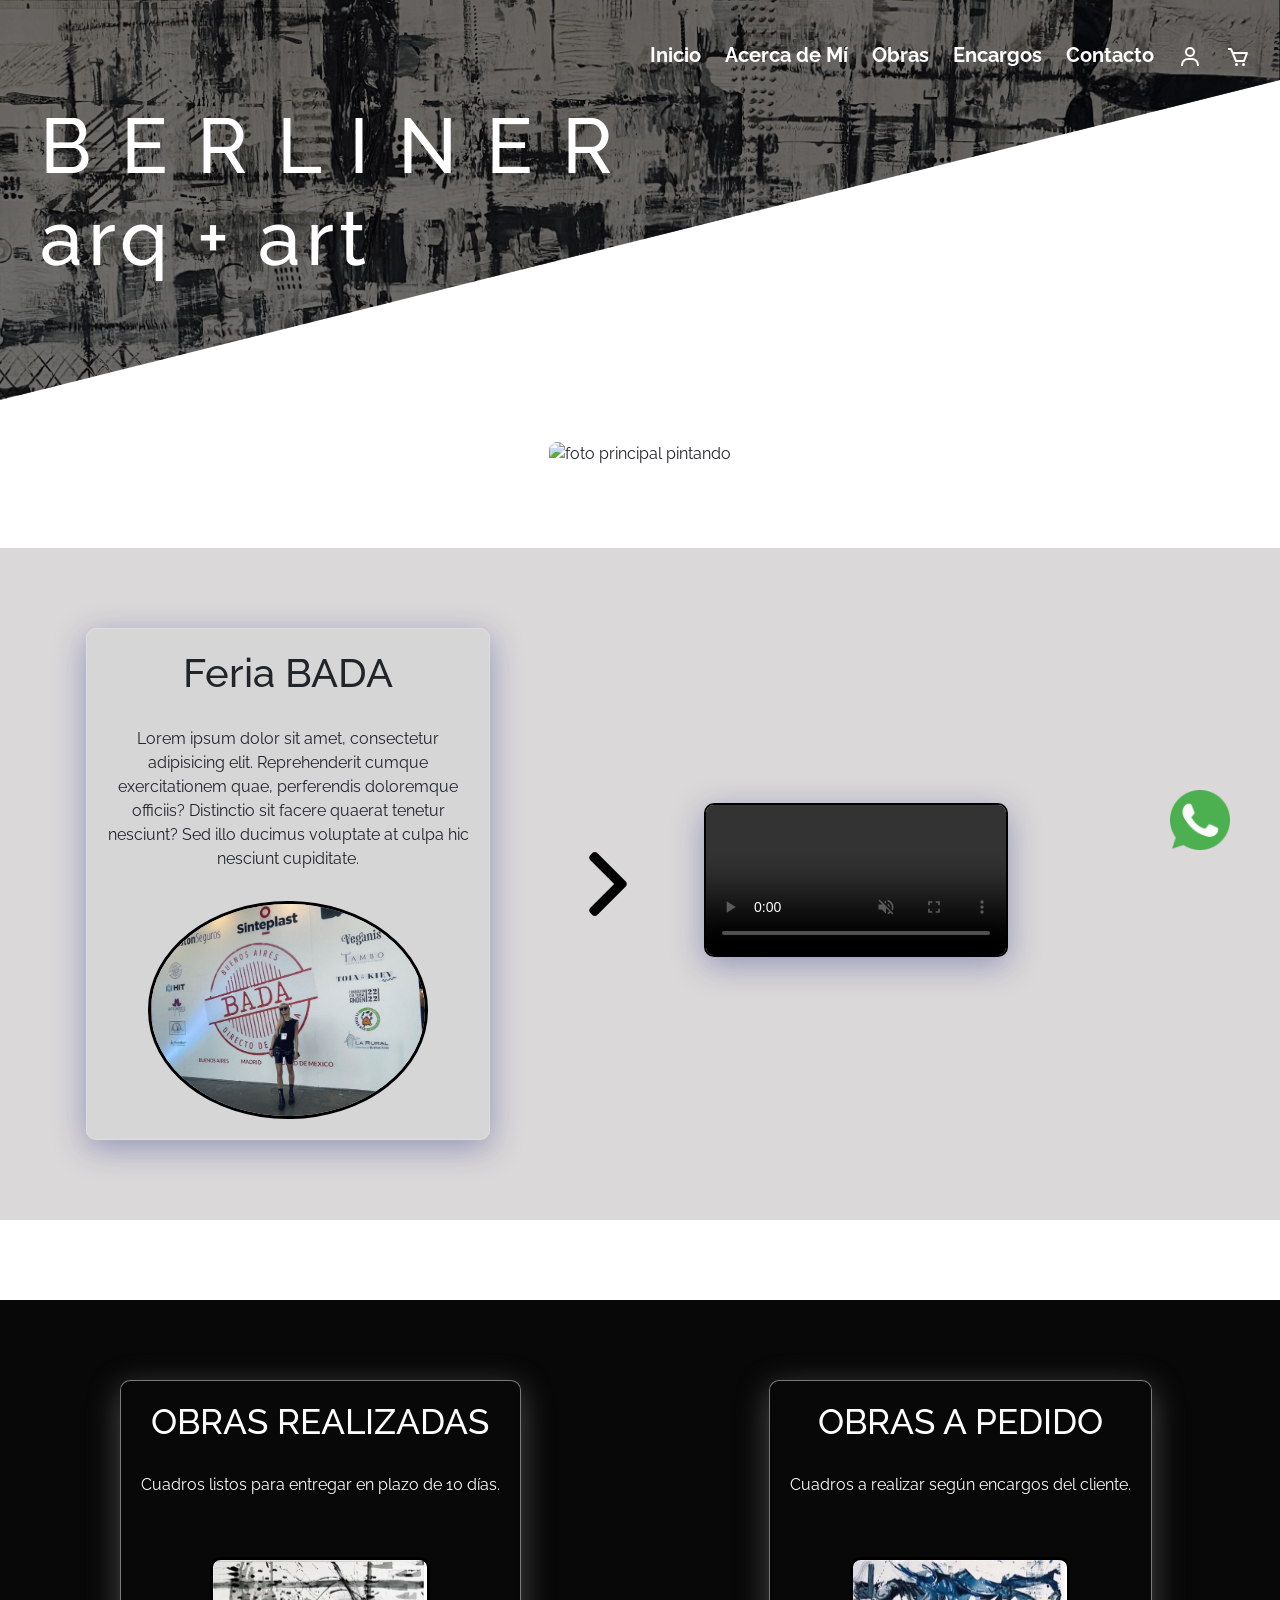
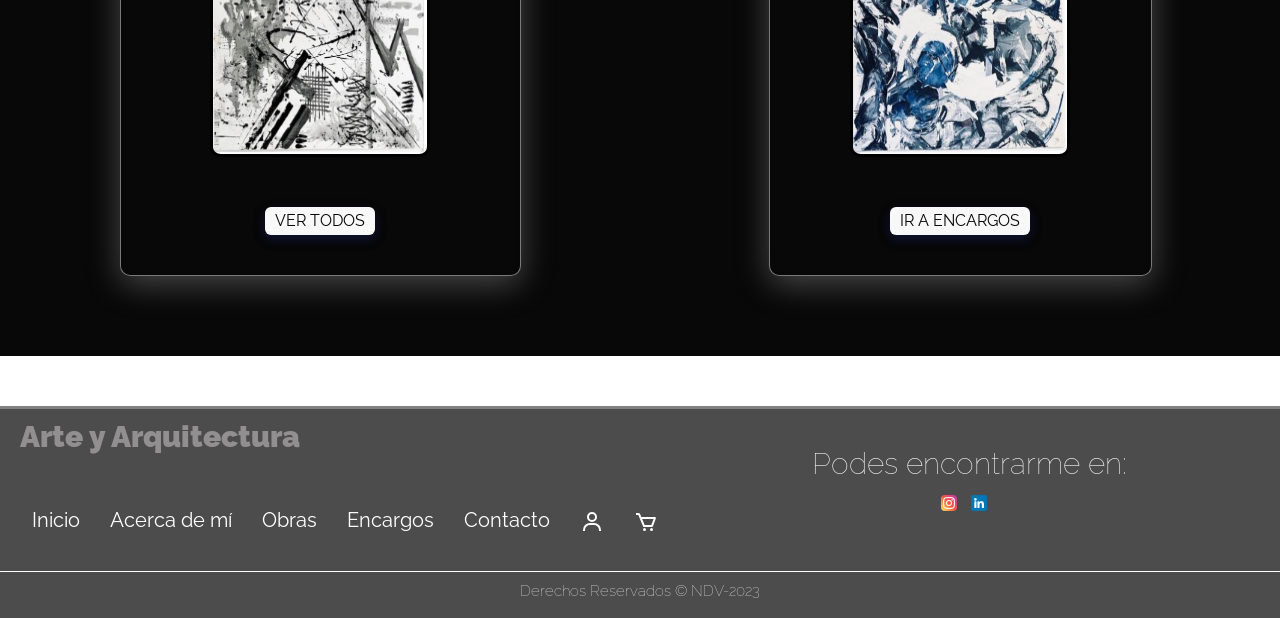
==== index.html @ 6accb6bf "Segunda Pre Entrega Actualizada" ====
<!DOCTYPE html>
<html lang="en">
<head>
    <meta charset="UTF-8">
    <meta http-equiv="X-UA-Compatible" content="IE=edge">
    <meta name="viewport" content="width=device-width, initial-scale=1.0">
    <title>berliner.arq.art</title>
    <link href="https://cdn.jsdelivr.net/npm/bootstrap@5.3.0-alpha1/dist/css/bootstrap.min.css" rel="stylesheet" integrity="sha384-GLhlTQ8iRABdZLl6O3oVMWSktQOp6b7In1Zl3/Jr59b6EGGoI1aFkw7cmDA6j6gD" crossorigin="anonymous">
    <link rel="shortcut icon" href="./images/flavicon.jpeg" type="image/x-icon">
    <link rel="stylesheet" href="./css/normalize.css">
    <link rel="stylesheet" href="./css/estilos.css">
    <link href="https://fonts.googleapis.com/css2?family=Oswald:wght@300&family=Raleway:wght@100&family=Roboto+Condensed:wght@300;400&family=Roboto+Mono:ital,wght@0,200;0,300;0,400;1,200;1,400;1,600&display=swap" rel="stylesheet">
    <link rel="stylesheet" href="https://cdnjs.cloudflare.com/ajax/libs/font-awesome/4.7.0/css/font-awesome.min.css">


</head>
<body>
    <div class="hero__container">
        <header class="header__container">
            <div class="pages__navbar">
                <a href="./index.html">Inicio</a>
                <a href="./paginas/acerca_de_mi.html">Acerca de Mí</a>
                <a href="./paginas/obras.html">Obras</a>
                <a href="./paginas/encargos.html">Encargos</a>
                <a href="./paginas/contacto.html">Contacto</a>
                <a href="./paginas/inicio_sesion.html"><img src="./images/user.svg" alt="icono usuario inicio sesion" class="pages__nav--user"></a>
                <a href="./paginas/carrito.html"><img src="./images/carrito.svg" alt="icono carrito compra" class="pages__nav--carrito"></a>
          </div>
              <a href="javascript:void(0);" class="burguer__icon" onclick="myFunction()">
                <i class="fa fa-bars"></i>
              </a>
        </header>
        <div class="hero__title">
            <h1 class="hero__title--texto">B E R L I N E R <br> arq + art</br></h1>
        </div>
    </div>


    <main>

        <div class="bienvenida__container">
            <div class="slider__container">
                <img src="./images/roxe2.png" alt="foto principal pintando" class="slider__container--img" width="90%">
            </div>
        </div>
    
    


    <div class="bada__container">
        <div class="bada__info">
            <h2 class="bada__info--title">Feria BADA</h2>
            <p class="bada__info--paragraph">Lorem ipsum dolor sit amet, consectetur adipisicing elit. Reprehenderit cumque exercitationem quae, perferendis doloremque officiis? Distinctio sit facere quaerat tenetur nesciunt? Sed illo ducimus voluptate at culpa hic nesciunt cupiditate.</p>
        <img src="./images/badita.jpeg" class="bada__info--img">
        </div>
        <div class="bada__flecha">
            <img src="./images/right-arrow.png" class="bada__flecha--img">
        </div>
        <div class="bada__video">
            <video src="./videos/VideoBADA.mp4" class="bada__video--mp4" controls autoplay muted playsinline loop></video>
        </div>
    </div>


    <div class="tipos__container">
        <div class="tipos__encargos">
            <div class="tipos__info" id="tipos__info--realizadas">
            <h2 class="tipos__info--title">OBRAS REALIZADAS</h2>
            <p class="tipos__info--paragraph">Cuadros listos para entregar en plazo de 10 días.</p>
            <img src="./images/Obra1.jpeg" class="tipos__info--img">
            <form class="tipos__form" action="./Paginas/obras.html" method="get">
                <div class="tipos__form--box">  
                    <input type="submit" value="VER TODOS" class="form_cta_obras">
                </div>
            </form>
            </div>
        
            <div class="tipos__info">
                <h2 class="tipos__info--title">OBRAS A PEDIDO</h2>
                <p class="tipos__info--paragraph">Cuadros a realizar según encargos del cliente.</p>
                <img src="./images/Obra2.jpeg" class="tipos__info--img">
                <form class="tipos__form" action="./Paginas/encargos.html" method="get">
                    <div class="tipos__form--box">  
                        <input type="submit" value="IR A ENCARGOS" class="form_cta_obras">
                    </div>
                </form>
            </div>
        
        </div>
    </div>



    <div class="chatbot__container">
        <a href="https://www.instagram.com/berliner.arq.art/"><img src="./images/whatsapp (2).png" alt="whastapp chat icono" class="whatsapp_bot" width="60px"></a>
    </div>
  



    <footer class="footer__container">
        <div class="footer__info">
            <nav class="nav__footer">
                <h2 class="footer__title">Arte y Arquitectura</h2>
        
                <ul class="nav__footer--items">
                    <li class="nav__footer--item">
                        <a href="./index.html" class="nav__footer--texto">Inicio</a>
                    </li>
                    <li class="nav__footer--item">
                        <a href="./paginas/acerca_de_mi.html" class="nav__footer--texto">Acerca de mí</a>
                    </li>
                    <li class="nav__footer--item">
                        <a href="./paginas/obras.html" class="nav__footer--texto">Obras</a>
                    </li>
                    <li class="nav__footer--item">
                        <a href="./paginas/encargos.html" class="nav__footer--texto">Encargos</a>
                    </li>
                    <li class="nav__footer--item">
                        <a href="./paginas/contacto.html" class="nav__footer--texto">Contacto</a>
                    </li>
                    <li class="nav__footer--item">
                        <a href="./paginas/inicio_sesion.html"><img src="./images/user.svg" alt="icono usuario inicio sesion" class="nav__footer--user"></a>
                    </li>
                    <li class="nav__footer--item"> 
                        <a href="./paginas/carrito.html"><img src="./images/carrito.svg" alt="icono carrito compra" class="nav__footer--carrito"></a>
                    </li>    
                </ul>
            </nav>
        <div class="footer__redes">
            <div class="footer__redes--sociales">
                <h2 class="footer__encontrame">Podes encontrarme en:</h2>
                    <a href="https://www.instagram.com/berliner.arq.art/"> <img src="./images/instagram.png" alt="logo instagram" class="footer__redes--img"></a>
                    <a href="https://www.linkedin.com/in/berliner-lucia-007319102/?originalSubdomain=ar"><img src="./images/linkedin.png" alt="logo linkedin" class="footer__redes--img"></a> 
            </div>
        </div>
        </div>
       
        <div class="footer__copy">
            <h3 class="footer__copyright">Derechos Reservados &copy; NDV-2023</h3>
        </div>
        
    </footer>

    <script src="https://cdn.jsdelivr.net/npm/bootstrap@5.3.0-alpha1/dist/js/bootstrap.bundle.min.js" integrity="sha384-w76AqPfDkMBDXo30jS1Sgez6pr3x5MlQ1ZAGC+nuZB+EYdgRZgiwxhTBTkF7CXvN" crossorigin="anonymous"></script>
    <script src="../funciones.js"></script>
</body>
</html>
---- css/estilos.css ----
/* BODY */
body {
    font-family: 'Raleway', sans-serif;
}

/* ------------INDEX HERO CONTAINER------------------------------------------------ */


.hero__container {
    width: 100%;
    height: 100%;
    min-height: 400px;
    max-height: 200px;
    position: relative;
    display: grid;
    grid-template-rows: 100px 1fr;
    color: #fff;
 }

.hero__container::before{
    content: "";
    position: absolute;
    top: 0;
    left: 0;
    width: 100%;
    height: 100%;
    background-image: linear-gradient( 180deg, #0000008c 0%, #0000008c 100% ), url(../images/FondoOK.jpg);
    background-size: cover;
    clip-path: polygon(0 0, 100% 0, 100% 20%, 0 100%);
    z-index: -1;
}


/*------------------------INDEX HEADER y TITLE CONTAINERS ------------------------*/

.header__container {
    margin-top: 40px;
    margin-right: 10px;
    justify-self: flex-end;
}

.hero__title--texto {
    margin-bottom: 75px;
    margin-top: 0;
    margin-left: 40px;
    text-align: left;
    padding-left: 0;
    font-size: 6vw;
    padding-top: 0;
    letter-spacing: 5px;
}


/* ------------------------INDEX BIENVENIDA CONTAINER------------------------------------------------*/


.slider__container {
    text-align: center;
    margin-top: 40px;
    padding-bottom: 80px;
}

.slider__container--img {
    border-radius: 10px;
    border: 2px solid rgba( 255, 255, 255, 0.18 );
}




/*------------------------  BADA CONTAINER ------------------------------------------------ */

.bada__container {
    display: grid;
    align-items:center;
    grid-template-columns: 5fr auto 5fr;
    grid-template-areas: "info flecha video";
    background-color: rgb(218, 216, 216);
    padding-bottom: 80px;
    padding-top: 80px;
}

.bada__info{
    text-align: center;
    padding-top: 20px;
    padding-bottom: 20px;
    margin: auto;
    width: 70%;
  /* GLASSMORFIRMOS */
    background: rgba(212, 211, 211, 0.5);
    box-shadow: 0 8px 32px 0 rgba( 31, 38, 135, 0.37 );
    backdrop-filter: blur( 4px );
    -webkit-backdrop-filter: blur( 4px );
    border-radius: 10px;
    border: 1px solid rgba( 255, 255, 255, 0.18 );
}

.bada__info--title {
    margin-top: 0;
    font-size: 40px;
}

.bada__info--paragraph {
    margin: 30px 20px 30px 20px;
}

.bada__info--img {
    border: black solid;
    width: 70%;
    border-radius: 50%;
}

.bada__flecha--img {
    width: 50%;
   
}

.bada__video--mp4 {
    border: black solid 2px;
    box-shadow: 0 8px 32px 0 rgba( 31, 38, 135, 0.37 );
    border-radius: 10px;
    margin-right: 20px;
}





/*------------------------  TIPOS CONTAINER ------------------------------------------------ */


.tipos__container {
    padding-bottom: 80px;
    background-color: #080808;
    margin-top: 80px;
    margin-bottom: 50px;
}

.tipos__encargos {
    display: grid;
    grid-template-columns: 6fr 6fr;
    padding-top: 80px;
}

.tipos__info {
    text-align: center;
    padding-top: 20px;
    margin: auto;
  /* GLASSMORFIRMOS */
    background: rgba(8, 8, 8, 0.5);
    box-shadow: 0 8px 32px 0 rgba(184, 184, 185, 0.37);
    backdrop-filter: blur( 4px );
    -webkit-backdrop-filter: blur( 4px );
    border-radius: 10px;
    border: 1px solid rgba(131, 131, 131, 0.938);
    color: white;
    padding-bottom: 40px;
}



.tipos__info--title {
    margin-top: 0;
    font-size: 35px;
    color: white;
}

.tipos__info--paragraph {
    margin: 30px 20px 60px 20px;
}

.tipos__info--img {
    border: black solid;
    width: 220px;
    height: 200px;
    border-radius: 5%;
    margin-bottom: 20px;
}


.tipos__form {
    margin-top: 30px;
}






/* ---------------------------- RESTO PAGINAS: HEADER, LOGO Y NAVEGACION ---------------------------- */

.pages__header--container {
    display: grid;
    align-items:center;
    background-image: url(../images/FondoNav.jpeg);
    grid-template-columns: 20% 80%;
    border-bottom: black solid;
    grid-template-areas: "logo navegacion";
}

.header__logo {
    grid-area: logo;
}

.header__logo--img {
    width: 100px;
    margin: 5px 0  5px 30px;
    border: white solid;
    border-radius: 50px;
}

.pages__navbar {
    grid-area: navegacion;
    display: block;
    margin: auto;
    margin-right: 0px;
}

.pages__navbar a {
    font-size: 20px;
    font-weight: bold;
    color: white;
    text-decoration: none;
    list-style: none;
    margin-right: 20px;
}

.pages__navbar a:hover {
    color: rgb(177, 175, 175);
}

.pages__nav--user:hover {
    background-color: rgb(177, 175, 175);
}

.pages__nav--carrito:hover {
    background-color: rgb(177, 175, 175);
}

.burguer__icon {
    display: none;
}
 
/* ----------------MAIN-------------------------*/

.whatsapp_bot {
    position: fixed;
    right: 50px;
    bottom: 50px;
}

/* ---------------------------- FOOTER ---------------------------- ----------------------------  */

.footer__container {
    background-color: #4c4c4d;
    border-top: grey solid;
    grid-area: footer;
}

.footer__info {
    display: grid;
    grid-template-columns: 6fr 6fr;
    align-items: center;
    border-bottom: 1px solid #fff;
    padding-bottom: 20px;
}

.footer__title {
    font-size: 30px;
    margin-top: 10px;
    margin-bottom: 50px;
    color: rgb(145, 143, 143);
    font-weight: 1000;
    margin-left: 20px;
}

.nav__footer--items {
    display: grid;
    grid-auto-flow: column;
    grid-auto-columns: max-content;
    list-style: none;
    text-decoration: none;
    border: none;
    background: none;
    gap: 1.5em;
    font-size: 20px;
}

.nav__footer--texto {
    text-decoration: none;
    color: white;
}

.footer__encontrame {
    font-weight: 100; 
    font-size: 30px;
}

.footer__redes {
    text-align: center;
    color: white;
}



.footer__redes--img {
    margin-right: 10px;
    gap: 1em;
}

.footer__copy{
    text-align: center;
    color: #fff;
    padding-bottom: 10px;
}

.footer__copyright {
    font-weight: 100;
    font-size: 15px;
    margin-top: 10px;
}


.nav__footer--texto:hover{
    color: rgb(177, 175, 175);
}

.nav__item--carrito:hover {
    background-color: rgb(177, 175, 175);
}


/*----------------------------  ACERCA DE MI---------------------------- ----------------------------  */

/*-------tiene boostrap-----------*/

.bio__container {
    display: grid;
    grid-template-columns: 6fr 6fr;
    grid-template-areas: "bio img_bio";
    padding-bottom: 50px;
    margin-top: 60px;
}


.bio__container--texto {
    grid-area: bio;
    margin-left: 80px;
}

.bio__texto--title {
    margin-top: 0;
}

.bio__texto--paragraph {
    line-height: 1.7;
    align-items: center;
}

.bio__container--img {
    grid-area: img_bio;
    margin: auto;
   
}

.bio__img {
    max-width: 400px;
    margin-bottom: 70px;
}

.bio__img--pic {
    width: 100%;
    background: rgba(212, 211, 211, 0.5);
    box-shadow: 0 8px 32px 0 rgba( 31, 38, 135, 0.37 );
    backdrop-filter: blur( 4px );
    -webkit-backdrop-filter: blur( 4px );
    border-radius: 50px;
    border: 1px solid rgba( 255, 255, 255, 0.18 );
}




/*---------------------------- OBRAS---------------------------- */

/*----------------------------  OBRAS CONTAINER---------------------------- */

/*-------tiene boostrap-----------*/

.container {
    margin: auto;
    text-align: center;
}

.obras_title {
    padding-top: 20px;
    margin-bottom: 50px;
    text-align: center;
    font-weight: bold;
    text-transform: uppercase;
    letter-spacing: 2px;
} 

.obra_img_rectangulares {
    width: 250px;
    height: 150px;
    margin: auto;
    background: rgba(5, 5, 5, 0.5);
    box-shadow: 0 2px 8px 0 rgba( 31, 38, 135, 0.37 );
    border: 1px solid rgba( 255, 255, 255, 0.18 );
}

.obra_img_cuadrados {
    width: 200px;
    height: 200px;
    margin: auto;
    background: rgba(5, 5, 5, 0.5);
    box-shadow: 0 2px 8px 0 rgba( 31, 38, 135, 0.37 );
    border: 1px solid rgba( 255, 255, 255, 0.18 );
}

.obra_img_minis {
    width: 100px;
    height: 150px;
    margin: auto;
    background: rgba(5, 5, 5, 0.5);
    box-shadow: 0 2px 8px 0 rgba( 31, 38, 135, 0.37 );
    border: 1px solid rgba( 255, 255, 255, 0.18 );
}

.obras_especificaciones {
    margin-bottom: 50px;
    font-size: 20px;
}

.obra_img_title {
    margin-bottom: 0;
    margin-top: 10px;
}

.obra_img_paragraph {
    margin-top: 0.5rem;
    font-size: 15px;
    margin-bottom: 5px;
}

.form_cta_obras {
    background-color: #f8f8f8;
    box-shadow: 0 4px 12px 0 rgba( 31, 38, 135, 0.37 );
    color: #070707;
    border: none;
    font-weight: 400;
    font-size: 1rem;
    padding: 5px 10px;
    border-radius: 6px;
    cursor: pointer;
    text-align: center;
    text-decoration: none;  
}

.form_cta_obras:hover {
background-color: rgb(202, 202, 202);
}

.obra_img_paragraph_stock {
    font-size: small;
    font-style: italic;
}





/*----------------------------- ENCARGOS ---------------------------- ---------------------------- */

/*-------tiene boostrap-----------*/

/*-------------------CALCULA EL VALOR---------------------------------*/

.calculo__container {  
    margin-bottom: 50px;
    margin-top: 50px;
}

.calculo__form {
    width: 90%;
    padding: 10px 20px;
    margin: auto;
    background: rgba(212, 211, 211, 0.5);
    box-shadow: 0 8px 32px 0 rgba( 31, 38, 135, 0.37 );
    backdrop-filter: blur( 4px );
    -webkit-backdrop-filter: blur( 4px );
    border-radius: 10px;
    border: 2px solid rgb(83, 83, 83);
}

.calculo__form--title {
    text-align: center;
    margin-bottom: 40px;
  }

.calculo__form--datos {
    display: grid;
    grid-template-columns: 6fr 6fr;
    grid-template-areas: 
    "tamano sentido"
    "bastidor diseno"
    "calculo calculo"
    "precio precio";
}

.label__tamano {
  grid-area: tamano;
}

.label__sentido {
    grid-area: sentido;
}

.label__bastidor {
    grid-area: bastidor;
    margin-top: 20px;
}

.label__diseno {
    grid-area: diseno;
    margin-top: 20px;
}

#tamano {
    width: 50%;
    margin-left: 30px;
}

#sentido {
    width: 50%;
    margin-left: 20px;
}

#bastidor {
    width: 50%;
    margin-left: 20px;
}

#diseno {
    width: 50%;
    margin-left: 30px;
}

.calculo__label {
    grid-area: calculo;
    text-align: center;
}

.calculo {
    margin-bottom: 15px;
    margin-top: 40px;
    background-color: #f8f8f8;
    box-shadow: 0 4px 12px 0 rgba( 31, 38, 135, 0.37 );
    color: #070707;
    border: none;
    font-weight: 400;
    font-size: 1.2rem;
    padding: 10px 10px;
    border-radius: 6px;
    cursor: pointer;
    text-align: center;
    text-decoration: none;  
}

.calculo:hover {
    background-color: gray;
}

.precio_final {
    grid-area: precio;
    text-align: center;
    margin-top: 20px;
}





/*-------------ENCARGOS FORM  ---------------------------------------------------------*/

.encargos_container {
    grid-area: paso2;
    margin-bottom: 80px;
}


.encargos_form {
    background-color: rgb(204, 202, 202);
    border-radius: 1em;
    padding: 1em 1.5em;
    text-align: center;
    width: 80%;
    margin: auto;
    margin-top: 50px;
    border: 2px grey solid;
}

.encargos_title {
    text-align: center;
    margin-top: 0;
    padding-top: 40px;
    margin-bottom: 10px;
}

.encargos_paragraph {
    text-align: center;
    font-style: italic;
}

.encargos_form_elementos {
    width: 100%;
    display: grid;
    gap: 1em;
    padding-bottom: 20px;
}

.encargos_form_title {
    padding-bottom: 5px;
    font-size: 25px;
    text-align: start;
}

.encargos_form_input {
    font-size: 1rem;
    padding: .2em 1em;
}

.encargos_form_input_mensaje {
    resize: none;
    padding: 10px 10px 60px;
    margin-bottom: .5em;
}

.encargos_confirmar {
    background: #5454d4;
    border: none;
    color: white;
    padding: 10px;
    margin-bottom: 10px;
    margin-top: 20px;
    font-weight: 500;
    font-size: 1.2rem;
    border-radius: 6px;
    cursor: pointer;
    text-align: center;
    text-decoration: none;  
}
  
.encargos_dibujo {
   text-align: start;
   margin-bottom: 0;
   margin-top: 0;
}




/*------------------ACLARACIONES -ENCARGOS --------------------*/

.aclaraciones_container {
    grid-area: paso2;
    margin-bottom: 80px;
 }

.aclaraciones_cuadro {
    margin: auto;
    border: 1px black solid;
    width: 90%;
}
    
.aclaraciones_title {
    margin-bottom: 60px;
    margin-top: 40px;
    text-align: center;
}
    
.aclaraciones_paragraph {
    line-height: 1.7;
    margin-bottom: 15px;
    margin-left: 20px;
}





/* ----------------------------CONTACTO --------------------------------------------------------*/

.contacto__container {
    background-color: #efeff3;
    padding-bottom: 70px;
    display: grid;
    grid-template-columns: 1fr 2fr;
    gap: 0.5em;
    align-items: center;
}

.contacto__container--info {
    margin-top: 0;
    margin-left: 50px;
   }

.contacto__container--title {
    margin-top: 80px;
}

   .contacto__direccion {
    margin-top: 30px;
    margin-bottom: 20px;
   }
   
   .contacto__cel {
    margin-bottom: 20px;
   }
   
   .contacto__insta {
    margin-top: 20px;
   }
   
   .enlace__insta {
    color: black;
   }

   .contacto__mapa{
    margin-top: 40px;
   }
   
   .contacto__insta--logo {
    display: inline-flex;
   }


   /* --------------------CONTACTO FORM -------------------------------------------------------- */

   .contacto__form {
    background-color: rgb(196, 191, 191);
    width: 70%;
    border-radius: 1em;
    padding: 1em 1.5em;
    margin: auto;
    margin-top: 80px;
    margin-right: 100px;
    background: rgba(212, 211, 211, 0.5);
    box-shadow: 0 8px 32px 0 rgba( 31, 38, 135, 0.37 );
    backdrop-filter: blur( 4px );
    -webkit-backdrop-filter: blur( 4px );
    border-radius: 10px;
    border: 2px solid rgb(83, 83, 83);
}

.contacto__form--info {
    width: 100%;
    height: 100%;
    display: grid;
    gap: 1em;
    grid-auto-columns: 100%;
}

.contacto__form--title {
    font-size: 1.9rem;
    margin-bottom: .5em;  
    padding-top: 0;
    margin-top: 0;
}

.form__input--contacto {
    font-size: 1rem;
    padding: .8em 1em;
}

.form__input--contacto--Message {
    resize: none;
    padding: 1.8em 1em;
    margin-bottom: .5em;
}

.form_cta {
    background-color: #089fe0;
    color: #fff;
    border: none;
    font-weight: 300;
    font-size: 1rem;
    padding: .7em 0;
    border-radius: .2em;
    cursor: pointer;
}





/* ---------------------INICIO SESION ------------------------------------------*/

.form_login {
    width: 40%;
    background: #ececec;
    margin: auto;
    margin-top: 50px;
    box-shadow: 7px 13px 37px #696871;
    padding: 20px 30px;
    border-top: 4px solid rgb(100, 100, 100);
    font-family: Arial, Helvetica, sans-serif;
}

.form_login h5 {
    margin: 0;
    text-align: center;
    height: 40px;
    margin-bottom: 10px;
    font-size: 20px;
    border-bottom: 1px solid;
}

.user_login {
    width: 100%;
    margin-top: 10px;
    border: 1px solid grey;
    margin-bottom: 15px;
    padding: 5px 4px;
}

.ingresar_login {
    width: 100%;
    background: #5454d4;
    border: none;
    color: white;
    padding: 5px;
    cursor: pointer;
}

.form_login p {
    height: 40px;
    text-align: center;
    border-bottom: 1px solid;
}

.olvidaste_login {
    text-decoration: none;
    font-size: 12px;
}

.olvidaste_login:hover {
    text-decoration: underline;
}

.form_login_registro {
    width: 40%;
    background: #ececec;
    margin: auto;
    margin-top: 10px;
    box-shadow: 7px 13px 37px #696871;
    padding: 20px 30px;
    border-top: 4px solid rgb(100, 100, 100);
    margin-bottom: 80px;
    font-family: Arial, Helvetica, sans-serif;
}

.form_login_registro h6 {
    margin: 0;
    margin-top: 10px;
    text-align: center;
    height: 40px;
    margin-bottom: 10px;
    font-size: 20px;
}

.registro_login {
    width: 100%;
    background: #5454d4;
    border: none;
    color: white;
    padding: 5px;
    margin-bottom: 10px;
    cursor: pointer;
}






/*------------------- REGISTRO -------------------------------*/

.registro_container {
    margin-bottom: 80px;
}

.form_registro {
    background-color: rgb(161, 161, 161);
    width: 50%;
    max-width: 900px;
    border-radius: 1em;
    padding: 1em 1.5em;
    margin: auto;
    margin-top: 50px;
    background: rgba(212, 211, 211, 0.5);
    box-shadow: 0 8px 32px 0 rgba( 31, 38, 135, 0.37 );
    backdrop-filter: blur( 4px );
    -webkit-backdrop-filter: blur( 4px );
    border-radius: 10px;
    border: 2px solid rgb(83, 83, 83);
}

.form_registro_elementos {
    width: 100%;
    height: 100%;
    display: grid;
    gap: 1em;
    grid-auto-columns: 100%;
    padding-bottom: 20px;
}

.form_registro_title {
    padding-bottom: 5px;
    font-size: 35px;
    text-align: center;
    margin-top: 0;
}

.form_registro_input {
    font-size: 1rem;
    padding: .2em 1em;
}

#acepto_terms {
    margin-top: 15px;
}

.registro_confirmar {
    background: #5454d4;
    border: none;
    color: white;
    padding: 10px;
    margin-bottom: 10px;
    margin-top: 20px;
    font-weight: 300;
    font-size: 1.2rem;
    border-radius: 6px;
    cursor: pointer;
    text-align: center;
    text-decoration: none;  
}






/* ---------------------REESTABLECER ------------------------------------------*/

.form_login_olvide {
    width: 40%;
    background: #ececec;
    margin: auto;
    margin-top: 50px;
    box-shadow: 7px 13px 37px #696871;
    padding: 20px 30px;
    border-top: 4px solid rgb(100, 100, 100);
    margin-bottom: 80px;
    font-family: Arial, Helvetica, sans-serif;
}

.form_login_olvide h5 {
    margin: 0;
    text-align: center;
    margin-bottom: 10px;
    font-size: 20px;
    border-bottom: 1px solid;
    padding-bottom: 30px;
}




/* -----------------------PROXIMAMENTE ------------------------------------------*/

.proximamente_container {
    background-color: rgb(97, 92, 92);
    background-size: 20px 20px;
    background-position: 0 0,10px 10px;
    overflow: hidden;
    text-align: center;
}
  

.proximamente_elementos {
    margin-top: 25px;
}

.proximamente_title {
    font-size: 40px;
    font-family: Arial, Helvetica, sans-serif;
    color: white;
}
    

.proximamente_paragraph {
    margin-top: 20px;
    font-size: 20px;
    font-style: italic;
    color: white;
}

.proximamente_foto {
    margin-top: 40px;
    margin-bottom: 25px;
    
}

.proximamente_img {
    width: 20%;  
    border-radius: 100px;
    border: black solid 5px;
}








/* ------------------ MEDIA QUERIES --------------------------------------------------------*/

/*-------------TABLET!!!!!! ----------------------------------*/

@media (max-width:992px){

    .footer__info {
        display: block;
    }

    .nav__footer--items {
        justify-content: center;
        width: 90%;
        gap:2em;
    }

    .footer__encontrame {
        margin: auto;
        margin-top: 30px;
        margin-bottom: 10px;
        font-size: 25px;
    }
    
 /* INDEX */


    .bada__info {
        width: 90%;

    }

.bada__info--img {
    width: 50%;
}

    .bada__flecha--img {
        display: none;
  }

    .bada__video {
        text-align: center;
}

  .bada__video--mp4 {
        width: 90%;
        margin: auto;
  }

  .tipos__encargos {
        display: block;
}

    .tipos__info {
        margin: auto;
        width: 60%;
}

#tipos__info--realizadas {
    margin-bottom: 40px;
}




/* ACERCA DE MI */

.bio__container {
    display: block;

}

.bio__container--texto {
    margin: 0 40px 50px 40px;
}

.bio__img {
 margin: auto;
}


/* ENCARGOS */

.calculo__form--datos {
    display: block;
}

.label__tamano {
    display: block;
  }
  
  .label__sentido {
    display: block;
    margin-top: 20px;
  }
   
  .label__bastidor {
    display: block;
    margin-top: 0;
  }
  
  .label__diseno {
    display: block;
  }


  #sentido {
    margin-left: 30px;
  }

  #diseno {
    margin-left: 40px;
  }
 
  .calculo__label {
    display: block;
  }

 /* CONTACTO */

 .contacto__container--title {
    margin-top: 30px;
  }

  .contacto__container--info {
    margin: auto;
    text-align: center;
  }

  .contacto__mapa {
    max-width: 400px;
    margin-top: 20px;
    margin-left: 20px;
  }

 .contacto__form {
    margin: auto;
 
  }

}
   




/*------------ MOBILE!!!!!! ----------------------------------*/

@media (max-width:767px) {

    .footer__info {
        display: block;
    }

    .nav__footer {
        text-align: center;
    }
    
    .footer__title {
        text-align: start;
        margin-bottom: 20px;
    }

    .nav__footer--items {
        display: block;
        font-size: 20px;
        margin-bottom: 40px;
        padding-left: 0;
    }

    .footer__encontrame {
        margin: auto;
        margin-top: 30px;
        margin-bottom: 10px;
        font-size: 25px;
    }

    
    /* INDEX */

   

    .bada__container {
        display:block;     
}

    .bada__info {
        margin:auto;
        margin-bottom: 50px;
    }

    .bada__info--img {
        width: 50%;
    }

    .bada__flecha--img {
        display: none;
    }

    .bada__video {
        text-align: center;
    }

  .bada__video--mp4 {

        margin: auto;
    }

    .tipos__info {
        margin: auto;
        width: 70%;
    }


/* ACERCA DE MI */

    .bio__container {
    display: block;
}

    .bio__container--texto {
    margin: 0 40px 50px 40px;
}

    .bio__img {
    max-width: 300px;
    margin: auto;
}



/* ENCARGOS */


.calculo__form--datos {
    display: block;
}

.label__tamano {
    display: block;
  }
  
  .label__sentido {
    display: block;
    margin-top: 20px;
  }
   
  .label__bastidor {
    display: block;
    margin-top: 0;
  }
  
  .label__diseno {
    display: block;
  }

  .calculo__label {
    display: block;
  }



  /* CONTACTO */

  .contacto__container {
    display: block;
    padding-top: 50PX;
  }

  .contacto__container--title {
    margin-top: 0px;
  }

  .contacto__container--info {
    margin: auto;
    text-align: center;
  }

  .contacto__mapa {
    max-width: 300px;
    margin-top: 20px;
  }

  .contacto__form {
    margin: auto;
    margin-top: 60px;
  }



/* NAV */

.pages__header--container {
    overflow: hidden;
    position: relative;
  }
  
  /* Esconder navbar */
 .pages__navbar {
    background-color: rgb(90, 90, 90);
    display: none;
    padding-left: 40px;
  }

 .pages__navbar a:hover {
    color: rgb(177, 175, 175);
 } 
  
  .pages__navbar a {
    color: white;
    font-weight: bold;
    text-decoration: none;
    font-size: 17px;
  }
  
  .burguer__icon {
    display: block;
    position: absolute;
    right: 20px;
    font-size: 30px;
    color: white;
}

}
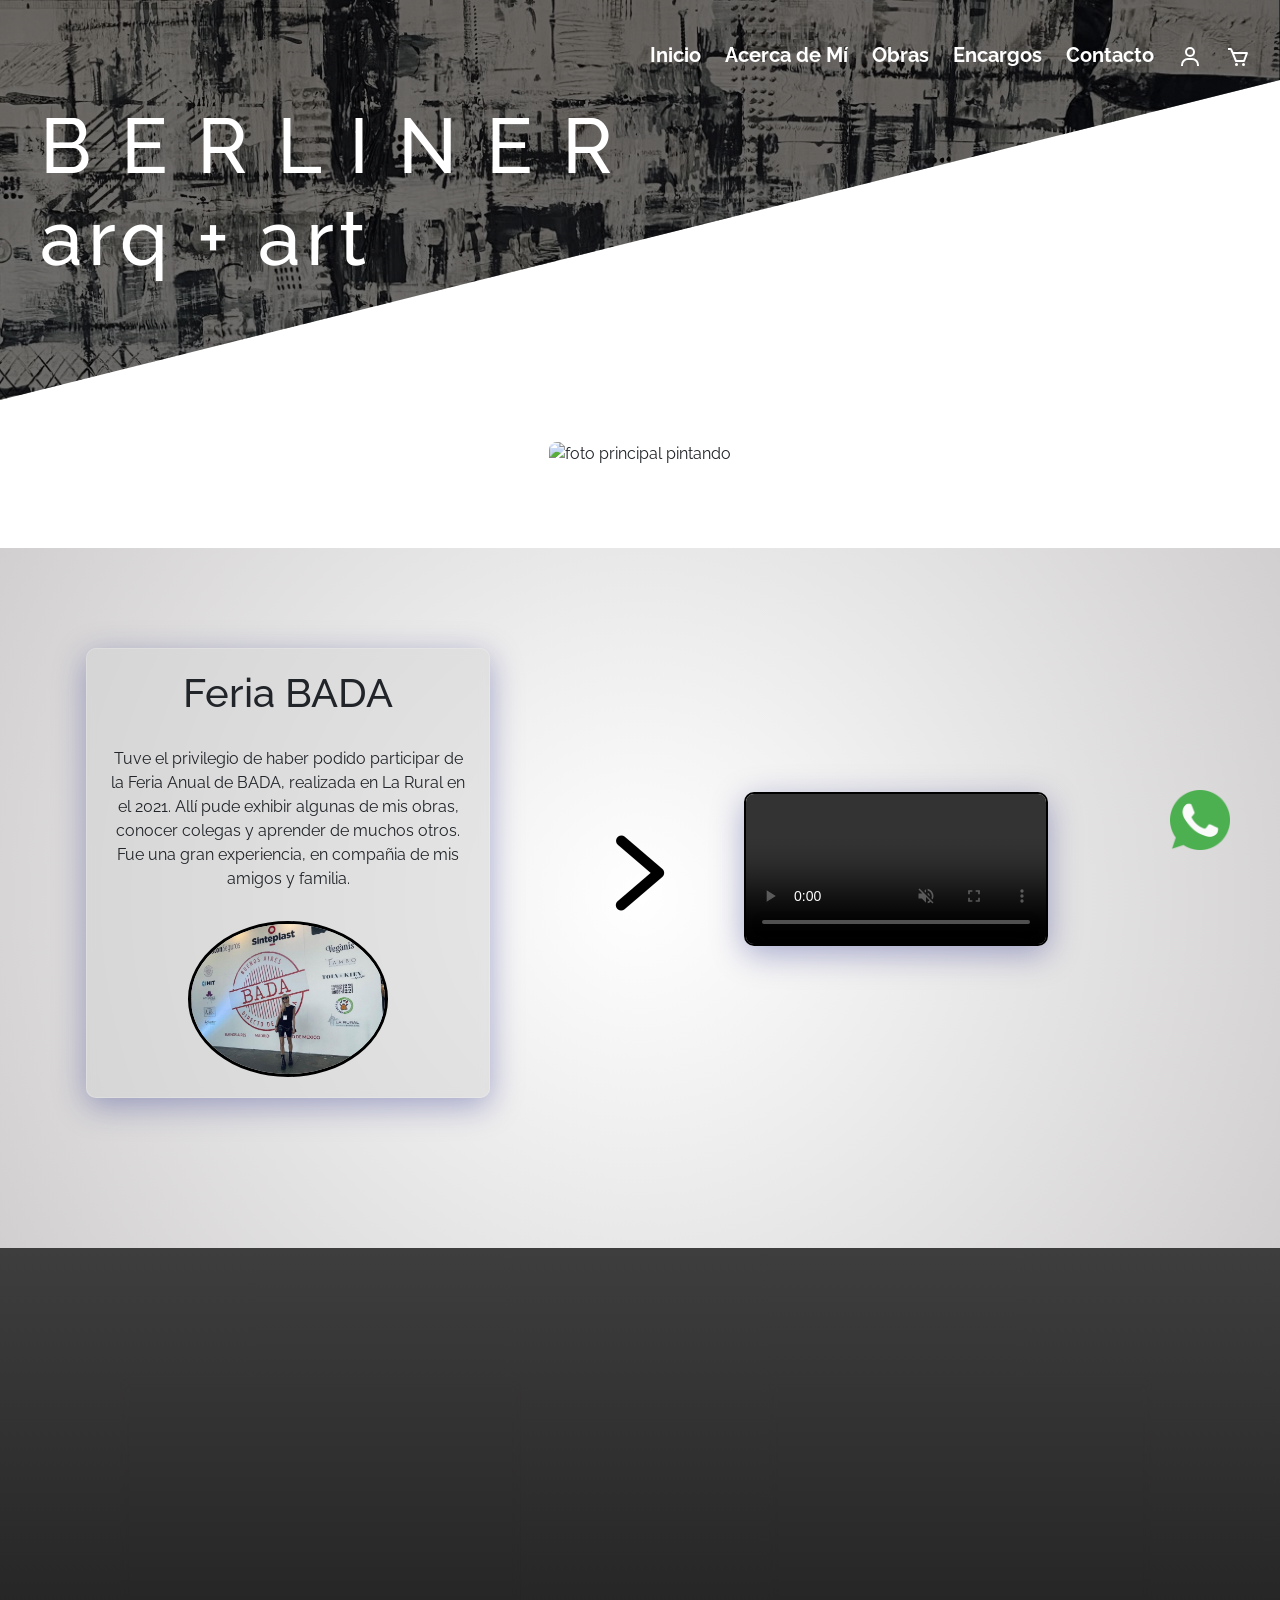
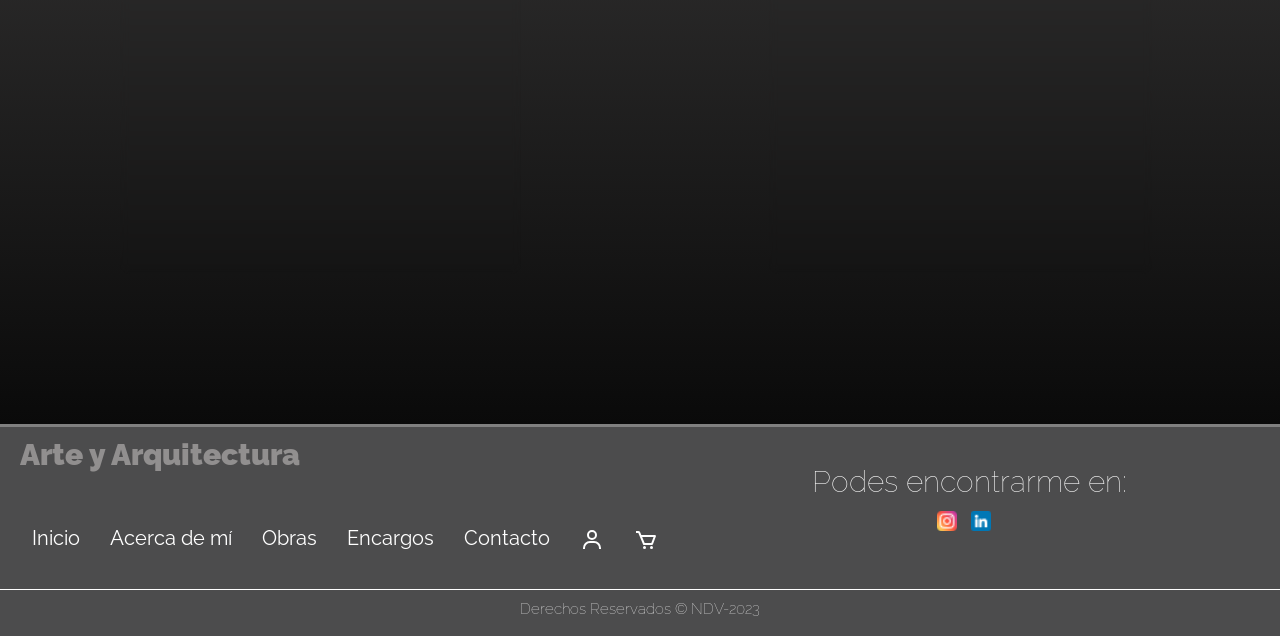
==== commit f9b47197: "actualizado a sass" ====
--- a/index.html
+++ b/index.html
@@ -4,12 +4,14 @@
     <meta charset="UTF-8">
     <meta http-equiv="X-UA-Compatible" content="IE=edge">
     <meta name="viewport" content="width=device-width, initial-scale=1.0">
-    <title>berliner.arq.art</title>
+    <title>Página oficial de Lucia Berliner</title>
+    <meta name="description" content="Cuadros de Arte y Arquitectura para tu hogar/empresa/espacio">
+    <meta name="keywords" content="Lucia Berliner, cuadros de arte, cuadros de diseño, arquitectura">
     <link href="https://cdn.jsdelivr.net/npm/bootstrap@5.3.0-alpha1/dist/css/bootstrap.min.css" rel="stylesheet" integrity="sha384-GLhlTQ8iRABdZLl6O3oVMWSktQOp6b7In1Zl3/Jr59b6EGGoI1aFkw7cmDA6j6gD" crossorigin="anonymous">
     <link rel="shortcut icon" href="./images/flavicon.jpeg" type="image/x-icon">
     <link rel="stylesheet" href="./css/normalize.css">
-    <link rel="stylesheet" href="./css/estilos.css">
-    <link href="https://fonts.googleapis.com/css2?family=Oswald:wght@300&family=Raleway:wght@100&family=Roboto+Condensed:wght@300;400&family=Roboto+Mono:ital,wght@0,200;0,300;0,400;1,200;1,400;1,600&display=swap" rel="stylesheet">
+    <link rel="stylesheet" href="./css/main.css">
+    <link href="https://fonts.googleapis.com/css2?family=Oswald:wght@300&family=Raleway:wght@100;200&family=Roboto+Condensed:wght@300;400&family=Roboto+Mono:ital,wght@0,200;0,300;0,400;1,200;1,400;1,600&display=swap" rel="stylesheet">
     <link rel="stylesheet" href="https://cdnjs.cloudflare.com/ajax/libs/font-awesome/4.7.0/css/font-awesome.min.css">
 
 
@@ -50,11 +52,11 @@
     <div class="bada__container">
         <div class="bada__info">
             <h2 class="bada__info--title">Feria BADA</h2>
-            <p class="bada__info--paragraph">Lorem ipsum dolor sit amet, consectetur adipisicing elit. Reprehenderit cumque exercitationem quae, perferendis doloremque officiis? Distinctio sit facere quaerat tenetur nesciunt? Sed illo ducimus voluptate at culpa hic nesciunt cupiditate.</p>
+            <p class="bada__info--paragraph">Tuve el privilegio de haber podido participar de la Feria Anual de BADA, realizada en La Rural en el 2021. Allí pude exhibir algunas de mis obras, conocer colegas y aprender de muchos otros. Fue una gran experiencia, en compañia de mis amigos y familia.</p>
         <img src="./images/badita.jpeg" class="bada__info--img">
         </div>
         <div class="bada__flecha">
-            <img src="./images/right-arrow.png" class="bada__flecha--img">
+            <img src="./images/next.png" class="bada__flecha--img">
         </div>
         <div class="bada__video">
             <video src="./videos/VideoBADA.mp4" class="bada__video--mp4" controls autoplay muted playsinline loop></video>
@@ -70,18 +72,18 @@
             <img src="./images/Obra1.jpeg" class="tipos__info--img">
             <form class="tipos__form" action="./Paginas/obras.html" method="get">
                 <div class="tipos__form--box">  
-                    <input type="submit" value="VER TODOS" class="form_cta_obras">
+                    <input type="submit" value="VER TODOS" class="submit">
                 </div>
             </form>
             </div>
         
-            <div class="tipos__info">
+            <div class="tipos__info" id="tipos__info--pedidos">
                 <h2 class="tipos__info--title">OBRAS A PEDIDO</h2>
                 <p class="tipos__info--paragraph">Cuadros a realizar según encargos del cliente.</p>
                 <img src="./images/Obra2.jpeg" class="tipos__info--img">
                 <form class="tipos__form" action="./Paginas/encargos.html" method="get">
                     <div class="tipos__form--box">  
-                        <input type="submit" value="IR A ENCARGOS" class="form_cta_obras">
+                        <input type="submit" value="IR A ENCARGOS" class="submit">
                     </div>
                 </form>
             </div>
--- a/css/main.css
+++ b/css/main.css
@@ -0,0 +1,1342 @@
+/*! normalize.css v8.0.1 | MIT License | github.com/necolas/normalize.css */
+/* Document
+   ========================================================================== */
+/**
+ * 1. Correct the line height in all browsers.
+ * 2. Prevent adjustments of font size after orientation changes in iOS.
+ */
+html {
+  line-height: 1.15; /* 1 */
+  -webkit-text-size-adjust: 100%; /* 2 */
+}
+
+/* Sections
+   ========================================================================== */
+/**
+ * Remove the margin in all browsers.
+ */
+body {
+  margin: 0;
+}
+
+/**
+ * Render the `main` element consistently in IE.
+ */
+main {
+  display: block;
+}
+
+/**
+ * Correct the font size and margin on `h1` elements within `section` and
+ * `article` contexts in Chrome, Firefox, and Safari.
+ */
+h1 {
+  font-size: 2em;
+  margin: 0.67em 0;
+}
+
+/* Grouping content
+   ========================================================================== */
+/**
+ * 1. Add the correct box sizing in Firefox.
+ * 2. Show the overflow in Edge and IE.
+ */
+hr {
+  box-sizing: content-box; /* 1 */
+  height: 0; /* 1 */
+  overflow: visible; /* 2 */
+}
+
+/**
+ * 1. Correct the inheritance and scaling of font size in all browsers.
+ * 2. Correct the odd `em` font sizing in all browsers.
+ */
+pre {
+  font-family: monospace, monospace; /* 1 */
+  font-size: 1em; /* 2 */
+}
+
+/* Text-level semantics
+   ========================================================================== */
+/**
+ * Remove the gray background on active links in IE 10.
+ */
+a {
+  background-color: transparent;
+}
+
+/**
+ * 1. Remove the bottom border in Chrome 57-
+ * 2. Add the correct text decoration in Chrome, Edge, IE, Opera, and Safari.
+ */
+abbr[title] {
+  border-bottom: none; /* 1 */
+  text-decoration: underline; /* 2 */
+  text-decoration: underline dotted; /* 2 */
+}
+
+/**
+ * Add the correct font weight in Chrome, Edge, and Safari.
+ */
+b,
+strong {
+  font-weight: bolder;
+}
+
+/**
+ * 1. Correct the inheritance and scaling of font size in all browsers.
+ * 2. Correct the odd `em` font sizing in all browsers.
+ */
+code,
+kbd,
+samp {
+  font-family: monospace, monospace; /* 1 */
+  font-size: 1em; /* 2 */
+}
+
+/**
+ * Add the correct font size in all browsers.
+ */
+small {
+  font-size: 80%;
+}
+
+/**
+ * Prevent `sub` and `sup` elements from affecting the line height in
+ * all browsers.
+ */
+sub,
+sup {
+  font-size: 75%;
+  line-height: 0;
+  position: relative;
+  vertical-align: baseline;
+}
+
+sub {
+  bottom: -0.25em;
+}
+
+sup {
+  top: -0.5em;
+}
+
+/* Embedded content
+   ========================================================================== */
+/**
+ * Remove the border on images inside links in IE 10.
+ */
+img {
+  border-style: none;
+}
+
+/* Forms
+   ========================================================================== */
+/**
+ * 1. Change the font styles in all browsers.
+ * 2. Remove the margin in Firefox and Safari.
+ */
+button,
+input,
+optgroup,
+select,
+textarea {
+  font-family: inherit; /* 1 */
+  font-size: 100%; /* 1 */
+  line-height: 1.15; /* 1 */
+  margin: 0; /* 2 */
+}
+
+/**
+ * Show the overflow in IE.
+ * 1. Show the overflow in Edge.
+ */
+button,
+input { /* 1 */
+  overflow: visible;
+}
+
+/**
+ * Remove the inheritance of text transform in Edge, Firefox, and IE.
+ * 1. Remove the inheritance of text transform in Firefox.
+ */
+button,
+select { /* 1 */
+  text-transform: none;
+}
+
+/**
+ * Correct the inability to style clickable types in iOS and Safari.
+ */
+button,
+[type=button],
+[type=reset],
+[type=submit] {
+  -webkit-appearance: button;
+}
+
+/**
+ * Remove the inner border and padding in Firefox.
+ */
+button::-moz-focus-inner,
+[type=button]::-moz-focus-inner,
+[type=reset]::-moz-focus-inner,
+[type=submit]::-moz-focus-inner {
+  border-style: none;
+  padding: 0;
+}
+
+/**
+ * Restore the focus styles unset by the previous rule.
+ */
+button:-moz-focusring,
+[type=button]:-moz-focusring,
+[type=reset]:-moz-focusring,
+[type=submit]:-moz-focusring {
+  outline: 1px dotted ButtonText;
+}
+
+/**
+ * Correct the padding in Firefox.
+ */
+fieldset {
+  padding: 0.35em 0.75em 0.625em;
+}
+
+/**
+ * 1. Correct the text wrapping in Edge and IE.
+ * 2. Correct the color inheritance from `fieldset` elements in IE.
+ * 3. Remove the padding so developers are not caught out when they zero out
+ *    `fieldset` elements in all browsers.
+ */
+legend {
+  box-sizing: border-box; /* 1 */
+  color: inherit; /* 2 */
+  display: table; /* 1 */
+  max-width: 100%; /* 1 */
+  padding: 0; /* 3 */
+  white-space: normal; /* 1 */
+}
+
+/**
+ * Add the correct vertical alignment in Chrome, Firefox, and Opera.
+ */
+progress {
+  vertical-align: baseline;
+}
+
+/**
+ * Remove the default vertical scrollbar in IE 10+.
+ */
+textarea {
+  overflow: auto;
+}
+
+/**
+ * 1. Add the correct box sizing in IE 10.
+ * 2. Remove the padding in IE 10.
+ */
+[type=checkbox],
+[type=radio] {
+  box-sizing: border-box; /* 1 */
+  padding: 0; /* 2 */
+}
+
+/**
+ * Correct the cursor style of increment and decrement buttons in Chrome.
+ */
+[type=number]::-webkit-inner-spin-button,
+[type=number]::-webkit-outer-spin-button {
+  height: auto;
+}
+
+/**
+ * 1. Correct the odd appearance in Chrome and Safari.
+ * 2. Correct the outline style in Safari.
+ */
+[type=search] {
+  -webkit-appearance: textfield; /* 1 */
+  outline-offset: -2px; /* 2 */
+}
+
+/**
+ * Remove the inner padding in Chrome and Safari on macOS.
+ */
+[type=search]::-webkit-search-decoration {
+  -webkit-appearance: none;
+}
+
+/**
+ * 1. Correct the inability to style clickable types in iOS and Safari.
+ * 2. Change font properties to `inherit` in Safari.
+ */
+::-webkit-file-upload-button {
+  -webkit-appearance: button; /* 1 */
+  font: inherit; /* 2 */
+}
+
+/* Interactive
+   ========================================================================== */
+/*
+ * Add the correct display in Edge, IE 10+, and Firefox.
+ */
+details {
+  display: block;
+}
+
+/*
+ * Add the correct display in all browsers.
+ */
+summary {
+  display: list-item;
+}
+
+/* Misc
+   ========================================================================== */
+/**
+ * Add the correct display in IE 10+.
+ */
+template {
+  display: none;
+}
+
+/**
+ * Add the correct display in IE 10.
+ */
+[hidden] {
+  display: none;
+}
+
+/* --------------VARIABLES -----------------------------------*/
+/* --------------MAP GET ---------------------------------------*/
+/* -------------------- MIXIN ---------------------------------*/
+/* ----------- CONDICIONALES ------------------------*/
+body .tipos__container {
+  background-color: #080808;
+}
+
+/* --------------------- ANIMACIONES -----------------------------*/
+@keyframes efecto_logo {
+  0% {
+    border-radius: none;
+    margin: 5px 0 5px 350px;
+  }
+  50% {
+    border-radius: 25px;
+    margin: 5px 0 5px 205px;
+    transform: rotateZ(-360deg);
+  }
+  100% {
+    border-radius: 50px;
+    margin: 5px 0 5px 30px;
+  }
+}
+/* ------------BODY------------------------------------------------ */
+body {
+  font-family: "Raleway", sans-serif;
+}
+body .whatsapp_bot {
+  position: fixed;
+  right: 50px;
+  bottom: 50px;
+}
+
+/* ------------INDEX HERO CONTAINER------------------------------------------------ */
+.hero__container {
+  width: 100%;
+  height: 100%;
+  min-height: 400px;
+  max-height: 200px;
+  position: relative;
+  display: grid;
+  grid-template-rows: 100px 1fr;
+  color: #fff;
+}
+
+.hero__container::before {
+  content: "";
+  position: absolute;
+  top: 0;
+  left: 0;
+  width: 100%;
+  height: 100%;
+  background-image: linear-gradient(180deg, rgba(0, 0, 0, 0.5490196078) 0%, rgba(0, 0, 0, 0.5490196078) 100%), url(../images/FondoOK.jpg);
+  background-size: cover;
+  clip-path: polygon(0 0, 100% 0, 100% 20%, 0 100%);
+  z-index: -1;
+}
+
+/*------------------------INDEX HEADER  ------------------------------------------------*/
+.header__container {
+  margin-top: 40px;
+  margin-right: 10px;
+  justify-self: flex-end;
+}
+
+.hero__title--texto {
+  margin-bottom: 75px;
+  margin-top: 0;
+  margin-left: 40px;
+  text-align: left;
+  padding-left: 0;
+  font-size: 6vw;
+  padding-top: 0;
+  letter-spacing: 5px;
+}
+
+/* ---------------------------- RESTO PAGINAS: HEADER, LOGO Y NAVEGACION ---------------------------- */
+.pages__header--container {
+  display: grid;
+  align-items: center;
+  background-image: url(../images/FondoNav.jpeg);
+  grid-template-columns: 20% 80%;
+  border-bottom: black solid;
+  grid-template-areas: "logo navegacion";
+}
+.pages__header--container .header__logo {
+  grid-area: logo;
+}
+.pages__header--container .header__logo--img {
+  width: 100px;
+  margin: 5px 0 5px 350px;
+  border: white solid;
+  animation-name: efecto_logo;
+  animation-iteration-count: 1;
+  animation-timing-function: linear;
+  animation-duration: 2s;
+  animation-delay: 500ms;
+  animation-fill-mode: forwards;
+}
+
+/* ---------------------------- NAVEGACION --------------------------------------------------------*/
+.pages__navbar {
+  grid-area: navegacion;
+  display: block;
+  margin: auto;
+  margin-right: 0px;
+}
+.pages__navbar a {
+  font-size: 20px;
+  font-weight: bold;
+  color: white;
+  text-decoration: none;
+  list-style: none;
+  margin-right: 20px;
+}
+.pages__navbar a:hover {
+  color: rgb(177, 175, 175);
+}
+.pages__navbar a img:hover {
+  background-color: rgb(177, 175, 175);
+  border-radius: 10%;
+}
+
+.burguer__icon {
+  display: none;
+}
+
+/* ---------------------------- FOOTER ---------------------------- ----------------------------  */
+.footer__container {
+  background-color: #4c4c4d;
+  border-top: grey solid;
+}
+.footer__container .footer__info {
+  display: grid;
+  align-items: center;
+  grid-template-columns: 6fr 6fr;
+  border-bottom: 1px solid #fff;
+  padding-bottom: 20px;
+}
+.footer__container .footer__info .footer__title {
+  font-size: 30px;
+  margin-top: 10px;
+  margin-bottom: 50px;
+  color: rgb(145, 143, 143);
+  font-weight: 1000;
+  margin-left: 20px;
+}
+.footer__container .footer__info .nav__footer--items {
+  display: grid;
+  grid-auto-flow: column;
+  grid-auto-columns: max-content;
+  list-style: none;
+  text-decoration: none;
+  border: none;
+  background: none;
+  gap: 1.5em;
+  font-size: 20px;
+}
+.footer__container .footer__info .nav__footer--texto {
+  text-decoration: none;
+  color: white;
+}
+.footer__container .footer__info .footer__encontrame {
+  font-weight: 100;
+  font-size: 30px;
+}
+.footer__container .footer__info .footer__redes {
+  text-align: center;
+  color: white;
+}
+.footer__container .footer__info .footer__redes .footer__redes--img {
+  margin-right: 10px;
+  gap: 1em;
+  width: 20px;
+}
+.footer__container .footer__info .nav__footer--texto:hover {
+  color: rgb(177, 175, 175);
+}
+.footer__container .footer__info img:hover {
+  background-color: rgb(177, 175, 175);
+  border-radius: 10%;
+}
+.footer__container .footer__copy {
+  text-align: center;
+  color: #fff;
+  padding-bottom: 10px;
+}
+.footer__container .footer__copy .footer__copyright {
+  font-weight: 100;
+  font-size: 15px;
+  margin-top: 10px;
+}
+
+/*-----------------------------SUBMITS ----------------------------------------------------------*/
+.submit {
+  background-color: #f8f8f8;
+  box-shadow: 0 4px 12px 0 rgba(31, 38, 135, 0.37);
+  color: #070707;
+  border: none;
+  font-weight: 400;
+  font-size: 1rem;
+  padding: 5px 10px;
+  border-radius: 6px;
+  cursor: pointer;
+  text-align: center;
+  text-decoration: none;
+}
+.submit:hover {
+  background-color: rgb(202, 202, 202);
+}
+
+.submit__azul {
+  width: 100%;
+  background: #5454d4;
+  border: none;
+  color: white;
+  padding: 5px;
+  cursor: pointer;
+}
+.submit__azul:hover {
+  background-color: rgb(202, 202, 202);
+  border: black solid 2px;
+}
+
+/*-----------------------------FORMS ----------------------------------------------------------*/
+/*-------------------FORM ENCARGOS  - CALCULA EL VALOR ---------------------------------*/
+.calculo__form {
+  width: 90%;
+  padding: 10px 20px;
+  margin: auto;
+  background: rgba(212, 211, 211, 0.5);
+  box-shadow: 0 8px 32px 0 rgba(31, 38, 135, 0.37);
+  backdrop-filter: blur(4px);
+  border-radius: 50px;
+  border: 1px solid rgba(255, 255, 255, 0.18);
+}
+.calculo__form .calculo__form--title {
+  text-align: center;
+  margin-bottom: 40px;
+}
+.calculo__form .calculo__form--datos {
+  display: grid;
+  grid-template-columns: 6fr 6fr;
+  grid-template-areas: "tamano sentido" "bastidor diseno";
+}
+.calculo__form .calculo__form--datos .label__tamano {
+  grid-area: tamano;
+}
+.calculo__form .calculo__form--datos .label__sentido {
+  grid-area: sentido;
+}
+.calculo__form .calculo__form--datos .label__bastidor {
+  grid-area: bastidor;
+  margin-top: 20px;
+}
+.calculo__form .calculo__form--datos .label__diseno {
+  grid-area: diseno;
+  margin-top: 20px;
+}
+.calculo__form .calculo__form--datos #tamano {
+  width: 50%;
+  margin-left: 30px;
+}
+.calculo__form .calculo__form--datos #sentido {
+  width: 50%;
+  margin-left: 20px;
+}
+.calculo__form .calculo__form--datos #bastidor {
+  width: 50%;
+  margin-left: 20px;
+}
+.calculo__form .calculo__form--datos #diseno {
+  width: 50%;
+  margin-left: 30px;
+}
+.calculo__form .submit__container {
+  text-align: center;
+  margin-top: 30px;
+  margin-bottom: 30px;
+}
+.calculo__form .submit__azul {
+  margin: auto;
+  width: 10%;
+  border-radius: 10px;
+}
+.calculo__form .precio_final {
+  grid-area: precio;
+  text-align: center;
+  margin-top: 20px;
+}
+
+/*-------------------FORM ENCARGOS  - COMPLETA TUS DATOS Y TE CONTACTAREMOS ---------------------------------*/
+.encargos_form {
+  background-color: rgb(241, 237, 237);
+  border-radius: 1em;
+  padding: 1em 1.5em;
+  text-align: center;
+  width: 80%;
+  margin: auto;
+  margin-top: 50px;
+  border: 2px grey solid;
+}
+.encargos_form .encargos_form_elementos {
+  width: 100%;
+  display: grid;
+  gap: 1em;
+  padding-bottom: 20px;
+}
+.encargos_form .encargos_form_title {
+  padding-bottom: 5px;
+  font-size: 25px;
+  text-align: start;
+}
+.encargos_form .encargos_form_input {
+  font-size: 1rem;
+  padding: 0.2em 1em;
+}
+.encargos_form .encargos_form_input_mensaje {
+  resize: none;
+  padding: 10px 10px 60px;
+  margin-bottom: 0.5em;
+}
+.encargos_form .encargos_dibujo {
+  text-align: start;
+  margin-bottom: 0;
+  margin-top: 0;
+}
+.encargos_form .submit__azul {
+  margin-top: 40px;
+}
+
+/* --------------------FORM CONTACTO -------------------------------------------------------- */
+.contacto__form {
+  background-color: rgb(196, 191, 191);
+  width: 70%;
+  border-radius: 1em;
+  padding: 1em 1.5em;
+  margin: auto;
+  margin-top: 80px;
+  margin-right: 100px;
+  background: rgba(212, 211, 211, 0.5);
+  box-shadow: 0 8px 32px 0 rgba(31, 38, 135, 0.37);
+  backdrop-filter: blur(4px);
+  -webkit-backdrop-filter: blur(4px);
+  border-radius: 10px;
+  border: 2px solid rgb(83, 83, 83);
+}
+.contacto__form .contacto__form--info {
+  width: 100%;
+  height: 100%;
+  display: grid;
+  gap: 1em;
+  grid-auto-columns: 100%;
+}
+.contacto__form .contacto__form--title {
+  font-size: 1.9rem;
+  margin-bottom: 0.5em;
+  padding-top: 0;
+  margin-top: 0;
+}
+.contacto__form .form__input--contacto {
+  font-size: 1rem;
+  padding: 0.8em 1em;
+}
+.contacto__form .form__input--contacto--Message {
+  resize: none;
+  padding: 1.8em 1em;
+  margin-bottom: 0.5em;
+}
+
+/* --------------------FORM INICIO SESION -------------------------------------------------------- */
+.form_login {
+  width: 40%;
+  background: #ececec;
+  margin: auto;
+  margin-top: 50px;
+  box-shadow: 7px 13px 37px #696871;
+  padding: 20px 30px;
+  border-top: 4px solid rgb(100, 100, 100);
+  font-family: Arial, Helvetica, sans-serif;
+}
+.form_login h5 {
+  margin: 0;
+  text-align: center;
+  height: 40px;
+  margin-bottom: 10px;
+  font-size: 20px;
+  border-bottom: 1px solid;
+}
+.form_login .user_login {
+  width: 100%;
+  margin-top: 10px;
+  border: 1px solid grey;
+  margin-bottom: 15px;
+  padding: 5px 4px;
+}
+.form_login p {
+  height: 40px;
+  text-align: center;
+  border-bottom: 1px solid;
+}
+.form_login .olvidaste_login {
+  text-decoration: none;
+  font-size: 12px;
+}
+.form_login .olvidaste_login:hover {
+  text-decoration: underline;
+}
+
+.form_login_registro {
+  width: 40%;
+  background: #ececec;
+  margin: auto;
+  margin-top: 10px;
+  box-shadow: 7px 13px 37px #696871;
+  padding: 20px 30px;
+  border-top: 4px solid rgb(100, 100, 100);
+  margin-bottom: 80px;
+  font-family: Arial, Helvetica, sans-serif;
+}
+.form_login_registro h6 {
+  margin: 0;
+  margin-top: 10px;
+  text-align: center;
+  height: 40px;
+  margin-bottom: 10px;
+  font-size: 20px;
+}
+
+/* --------------------FORM REGISTRACION -------------------------------------------------------- */
+.form_registro {
+  background-color: rgb(161, 161, 161);
+  width: 50%;
+  max-width: 900px;
+  border-radius: 1em;
+  padding: 1em 1.5em;
+  margin: auto;
+  margin-top: 50px;
+  background: rgba(212, 211, 211, 0.5);
+  box-shadow: 0 8px 32px 0 rgba(31, 38, 135, 0.37);
+  backdrop-filter: blur(4px);
+  -webkit-backdrop-filter: blur(4px);
+  border-radius: 10px;
+  border: 2px solid rgb(83, 83, 83);
+}
+.form_registro .form_registro_elementos {
+  width: 100%;
+  height: 100%;
+  display: grid;
+  gap: 1em;
+  grid-auto-columns: 100%;
+  padding-bottom: 20px;
+}
+.form_registro .form_registro_title {
+  padding-bottom: 5px;
+  font-size: 35px;
+  text-align: center;
+  margin-top: 0;
+}
+.form_registro .form_registro_input {
+  font-size: 1rem;
+  padding: 0.2em 1em;
+}
+.form_registro #acepto_terms {
+  margin-top: 15px;
+}
+
+/* --------------------FORM REESTABLECER -------------------------------------------------------- */
+.form_login_olvide {
+  width: 40%;
+  background: #ececec;
+  margin: auto;
+  margin-top: 50px;
+  box-shadow: 7px 13px 37px #696871;
+  padding: 20px 30px;
+  border-top: 4px solid rgb(100, 100, 100);
+  margin-bottom: 80px;
+  font-family: Arial, Helvetica, sans-serif;
+}
+.form_login_olvide h5 {
+  margin: 0;
+  text-align: center;
+  margin-bottom: 10px;
+  font-size: 20px;
+  border-bottom: 1px solid;
+  padding-bottom: 30px;
+}
+.form_login_olvide .user_login {
+  width: 100%;
+  margin-top: 10px;
+  border: 1px solid grey;
+  margin-bottom: 15px;
+  padding: 5px 4px;
+}
+
+/* ------------------------INDEX -------- BIENVENIDA CONTAINER------------------------------------------------*/
+.slider__container {
+  text-align: center;
+  margin-top: 40px;
+  padding-bottom: 80px;
+}
+.slider__container .slider__container--img {
+  border-radius: 10px;
+  border: 2px solid rgba(255, 255, 255, 0.18);
+}
+
+/*------------------------ INDEX------ BADA CONTAINER ------------------------------------------------ */
+.bada__container {
+  display: grid;
+  align-items: center;
+  grid-template-columns: 5fr auto 5fr;
+  grid-template-areas: "info flecha video";
+  background-image: radial-gradient(circle, rgb(255, 255, 255), rgb(209, 207, 207));
+  padding-bottom: 150px;
+  padding-top: 100px;
+}
+.bada__container .bada__info {
+  text-align: center;
+  padding-top: 20px;
+  padding-bottom: 20px;
+  margin: auto;
+  width: 70%;
+  background: rgba(212, 211, 211, 0.5);
+  box-shadow: 0 8px 32px 0 rgba(31, 38, 135, 0.37);
+  backdrop-filter: blur(4px);
+  border-radius: 10px;
+  border: 1px solid rgba(255, 255, 255, 0.18);
+}
+.bada__container .bada__info .bada__info--title {
+  margin-top: 0;
+  font-size: 40px;
+}
+.bada__container .bada__info .bada__info--paragraph {
+  margin: 30px 20px 30px 20px;
+}
+.bada__container .bada__info .bada__info--img {
+  border: black solid;
+  width: 50%;
+  border-radius: 50%;
+}
+.bada__container .bada__video--mp4 {
+  border: black solid 2px;
+  box-shadow: 0 8px 32px 0 rgba(31, 38, 135, 0.37);
+  border-radius: 10px;
+  margin-left: 40px;
+}
+
+/*------------------------INDEX ------  TIPOS CONTAINER ------------------------------------------------ */
+.tipos__container {
+  padding-bottom: 80px;
+  background-image: linear-gradient(rgb(63, 62, 62), rgb(10, 10, 10));
+  padding-bottom: 150px;
+  padding-top: 50px;
+}
+.tipos__container .tipos__encargos {
+  display: grid;
+  align-items: center;
+  grid-template-columns: 6fr 6fr;
+  padding-top: 80px;
+}
+.tipos__container .tipos__encargos .tipos__info {
+  text-align: center;
+  padding-top: 20px;
+  margin: auto;
+  background-image: radial-gradient(circle, rgb(63, 62, 62), rgb(10, 10, 10));
+  box-shadow: 0 8px 32px 0 rgba(184, 184, 185, 0.37);
+  backdrop-filter: blur(4px);
+  border-radius: 10px;
+  border: 1px solid rgba(255, 255, 255, 0.18);
+  color: white;
+  padding-bottom: 40px;
+}
+.tipos__container .tipos__encargos .tipos__info .tipos__info--title {
+  margin-top: 0;
+  font-size: 35px;
+  color: white;
+}
+.tipos__container .tipos__encargos .tipos__info .tipos__info--paragraph {
+  margin: 30px 20px 60px 20px;
+}
+.tipos__container .tipos__encargos .tipos__info .tipos__info--img {
+  border: black solid;
+  width: 220px;
+  height: 200px;
+  border-radius: 5%;
+  margin-bottom: 20px;
+}
+.tipos__container .tipos__encargos .tipos__info .tipos__form {
+  margin-top: 30px;
+}
+.tipos__container #tipos__info--realizadas:hover {
+  transform: skewX(-2deg) skewY(-2deg);
+  border: white solid 3px;
+}
+.tipos__container #tipos__info--pedidos:hover {
+  transform: skewX(2deg) skewY(2deg);
+  border: white solid 3px;
+}
+
+/*----------------------------ACERCA DE MI ---------------------------- ----------------------------  */
+.bio__container {
+  display: grid;
+  grid-template-columns: 6fr 6fr;
+  grid-template-areas: "bio img_bio";
+  padding-bottom: 50px;
+  padding-top: 60px;
+  background-image: linear-gradient(rgb(255, 255, 255), rgb(209, 207, 207));
+}
+.bio__container .bio__container--texto {
+  grid-area: bio;
+  margin-left: 80px;
+}
+.bio__container .bio__container--texto .bio__texto--title {
+  margin-top: 0;
+}
+.bio__container .bio__container--texto .bio__texto--paragraph {
+  line-height: 1.7;
+  align-items: center;
+}
+.bio__container .bio__container--img {
+  grid-area: img_bio;
+  margin: auto;
+}
+.bio__container .bio__container--img .bio__img {
+  max-width: 400px;
+  margin-bottom: 70px;
+}
+.bio__container .bio__container--img .bio__img--pic {
+  width: 100%;
+  background: rgba(212, 211, 211, 0.5);
+  box-shadow: 0 8px 32px 0 rgba(31, 38, 135, 0.37);
+  backdrop-filter: blur(4px);
+  border-radius: 50px;
+  border: 1px solid rgba(255, 255, 255, 0.18);
+}
+
+/*---------------------------- OBRAS---------------------------- */
+.container {
+  margin: auto;
+  text-align: center;
+}
+.container .obras_title {
+  padding-top: 20px;
+  margin-bottom: 50px;
+  text-align: center;
+  font-weight: bold;
+  text-transform: uppercase;
+  letter-spacing: 2px;
+}
+.container .obra_img_rectangulares, .container .obra_img_minis, .container .obra_img_cuadrados {
+  width: 250px;
+  height: 150px;
+  margin: auto;
+  background: rgba(5, 5, 5, 0.5);
+  box-shadow: 0 2px 8px 0 rgba(31, 38, 135, 0.37);
+  border: 1px solid rgba(255, 255, 255, 0.18);
+  transition: all 1s;
+}
+.container .obra_img_rectangulares:hover, .container .obra_img_minis:hover, .container .obra_img_cuadrados:hover {
+  transform: scale(1.2, 1.2);
+  border: black solid 2px;
+}
+.container .obra_img_cuadrados {
+  width: 200px;
+  height: 200px;
+}
+.container .obra_img_minis {
+  width: 100px;
+  height: 150px;
+}
+.container .obras_especificaciones {
+  margin-bottom: 50px;
+  font-size: 20px;
+}
+.container .obras_especificaciones .obra_img_title {
+  margin-bottom: 0;
+  margin-top: 30px;
+}
+.container .obras_especificaciones .obra_img_paragraph {
+  margin-top: 0.5rem;
+  font-size: 15px;
+  margin-bottom: 5px;
+}
+.container .obras_especificaciones .obra_img_paragraph_stock {
+  font-size: small;
+  font-style: italic;
+}
+
+/*----------------------------- ENCARGOS ---------------------------- ---------------------------- */
+.calculo__container {
+  padding-bottom: 70px;
+  padding-top: 70px;
+  background-image: linear-gradient(rgb(255, 255, 255), rgb(209, 207, 207));
+}
+
+.encargos_container {
+  grid-area: paso2;
+  padding-bottom: 80px;
+  background-image: linear-gradient(rgb(255, 255, 255), rgb(209, 207, 207));
+}
+.encargos_container .encargos_title {
+  text-align: center;
+  margin-top: 0;
+  padding-top: 40px;
+  margin-bottom: 10px;
+}
+.encargos_container .encargos_paragraph {
+  text-align: center;
+  font-style: italic;
+}
+
+.aclaraciones_container {
+  grid-area: paso2;
+  padding-bottom: 80px;
+  background-image: linear-gradient(rgb(255, 255, 255), rgb(209, 207, 207));
+}
+.aclaraciones_container .aclaraciones_title {
+  margin-bottom: 60px;
+  padding-top: 40px;
+  text-align: center;
+}
+.aclaraciones_container .aclaraciones_cuadro {
+  margin: auto;
+  border: 1px black solid;
+  width: 90%;
+}
+.aclaraciones_container .aclaraciones_cuadro .aclaraciones_paragraph {
+  line-height: 1.7;
+  margin-bottom: 15px;
+  margin-left: 20px;
+}
+
+/* ----------------------------CONTACTO --------------------------------------------------------*/
+.contacto__container {
+  display: grid;
+  align-items: center;
+  background-image: linear-gradient(rgb(255, 255, 255), rgb(209, 207, 207));
+  padding-bottom: 70px;
+  grid-template-columns: 1fr 2fr;
+  gap: 0.5em;
+}
+.contacto__container .contacto__container--info {
+  margin-top: 0;
+  margin-left: 50px;
+}
+.contacto__container .contacto__container--info .contacto__container--title {
+  margin-top: 80px;
+}
+.contacto__container .contacto__container--info .contacto__direccion {
+  margin-top: 30px;
+  margin-bottom: 20px;
+}
+.contacto__container .contacto__container--info .contacto__cel {
+  margin-bottom: 20px;
+}
+.contacto__container .contacto__container--info .contacto__insta {
+  margin-top: 20px;
+}
+.contacto__container .contacto__container--info .enlace__insta {
+  color: black;
+}
+.contacto__container .contacto__container--info .contacto__mapa {
+  margin-top: 40px;
+}
+.contacto__container .contacto__container--info .contacto__insta--logo {
+  display: inline-flex;
+}
+
+/*------------------- REGISTRO -------------------------------*/
+.registro_container {
+  margin-bottom: 80px;
+}
+
+/* -----------------------PROXIMAMENTE ------------------------------------------*/
+.proximamente_container {
+  background-image: radial-gradient(circle, rgb(121, 119, 119), rgb(100, 98, 98));
+  padding-bottom: 70px;
+  padding-top: 20px;
+  text-align: center;
+}
+.proximamente_container .proximamente_elementos {
+  margin-top: 25px;
+}
+.proximamente_container .proximamente_elementos .proximamente_title {
+  font-size: 40px;
+  font-family: Arial, Helvetica, sans-serif;
+  color: white;
+}
+.proximamente_container .proximamente_elementos .proximamente_paragraph {
+  margin-top: 20px;
+  font-size: 20px;
+  font-style: italic;
+  color: white;
+}
+.proximamente_container .proximamente_elementos .proximamente_foto {
+  margin-top: 40px;
+  margin-bottom: 25px;
+}
+.proximamente_container .proximamente_elementos .proximamente_foto .proximamente_img {
+  width: 20%;
+  border-radius: 100px;
+  border: black solid 5px;
+}
+
+/* ------------------ MEDIA QUERIES --------------------------------------------------------*/
+/*-------------TABLET!!!!!! ----------------------------------*/
+@media (max-width: 992px) {
+  .footer__info {
+    display: block;
+  }
+  .nav__footer--items {
+    justify-content: center;
+    width: 90%;
+    gap: 2em;
+  }
+  .footer__encontrame {
+    margin: auto;
+    margin-top: 30px;
+    margin-bottom: 10px;
+    font-size: 25px;
+  }
+  /* INDEX */
+  .bada__info {
+    width: 90%;
+  }
+  .bada__info--img {
+    width: 50%;
+  }
+  .bada__flecha--img {
+    display: none;
+  }
+  .bada__video {
+    text-align: center;
+  }
+  .bada__video--mp4 {
+    width: 90%;
+    margin: auto;
+  }
+  .tipos__encargos {
+    display: block;
+  }
+  .tipos__info {
+    margin: auto;
+    width: 60%;
+  }
+  #tipos__info--realizadas {
+    margin-bottom: 40px;
+  }
+  /* ACERCA DE MI */
+  .bio__container {
+    display: block;
+  }
+  .bio__container--texto {
+    margin: 0 40px 50px 40px;
+  }
+  .bio__img {
+    margin: auto;
+  }
+  /* ENCARGOS */
+  .calculo__form--datos {
+    display: block;
+  }
+  .label__tamano {
+    display: block;
+  }
+  .label__sentido {
+    display: block;
+    margin-top: 20px;
+  }
+  .label__bastidor {
+    display: block;
+    margin-top: 0;
+  }
+  .label__diseno {
+    display: block;
+  }
+  #sentido {
+    margin-left: 30px;
+  }
+  #diseno {
+    margin-left: 40px;
+  }
+  .calculo__label {
+    display: block;
+  }
+  /* CONTACTO */
+  .contacto__container--title {
+    margin-top: 30px;
+  }
+  .contacto__container--info {
+    margin: auto;
+    text-align: center;
+  }
+  .contacto__mapa {
+    max-width: 400px;
+    margin-top: 20px;
+    margin-left: 20px;
+  }
+  .contacto__form {
+    margin: auto;
+  }
+}
+/*------------ MOBILE!!!!!! ----------------------------------*/
+@media (max-width: 767px) {
+  .footer__info {
+    display: block;
+  }
+  .nav__footer {
+    text-align: center;
+  }
+  .footer__title {
+    text-align: start;
+    margin-bottom: 20px;
+  }
+  .nav__footer--items {
+    display: block;
+    font-size: 20px;
+    margin-bottom: 40px;
+    padding-left: 0;
+  }
+  .footer__encontrame {
+    margin: auto;
+    margin-top: 30px;
+    margin-bottom: 10px;
+    font-size: 25px;
+  }
+  /* INDEX */
+  .bada__container {
+    display: block;
+  }
+  .bada__info {
+    margin: auto;
+    margin-bottom: 50px;
+  }
+  .bada__info--img {
+    width: 50%;
+  }
+  .bada__flecha--img {
+    display: none;
+  }
+  .bada__video {
+    text-align: center;
+  }
+  .bada__video--mp4 {
+    margin: auto;
+  }
+  .tipos__info {
+    margin: auto;
+    width: 70%;
+  }
+  /* ACERCA DE MI */
+  .bio__container {
+    display: block;
+  }
+  .bio__container--texto {
+    margin: 0 40px 50px 40px;
+  }
+  .bio__img {
+    max-width: 300px;
+    margin: auto;
+  }
+  /* ENCARGOS */
+  .calculo__form--datos {
+    display: block;
+  }
+  .label__tamano {
+    display: block;
+  }
+  .label__sentido {
+    display: block;
+    margin-top: 20px;
+  }
+  .label__bastidor {
+    display: block;
+    margin-top: 0;
+  }
+  .label__diseno {
+    display: block;
+  }
+  .calculo__label {
+    display: block;
+  }
+  /* CONTACTO */
+  .contacto__container {
+    display: block;
+    padding-top: 50PX;
+  }
+  .contacto__container--title {
+    margin-top: 0px;
+  }
+  .contacto__container--info {
+    margin: auto;
+    text-align: center;
+  }
+  .contacto__mapa {
+    max-width: 300px;
+    margin-top: 20px;
+  }
+  .contacto__form {
+    margin: auto;
+    margin-top: 60px;
+  }
+  /* NAV */
+  .pages__header--container {
+    overflow: hidden;
+    position: relative;
+  }
+  /* Esconder navbar */
+  .pages__navbar {
+    background-color: rgb(90, 90, 90);
+    display: none;
+    padding-left: 40px;
+  }
+  .pages__navbar a:hover {
+    color: rgb(177, 175, 175);
+  }
+  .pages__navbar a {
+    color: white;
+    font-weight: bold;
+    text-decoration: none;
+    font-size: 17px;
+  }
+  .burguer__icon {
+    display: block;
+    position: absolute;
+    right: 20px;
+    font-size: 30px;
+    color: white;
+  }
+}
+
+/*# sourceMappingURL=main.css.map */
